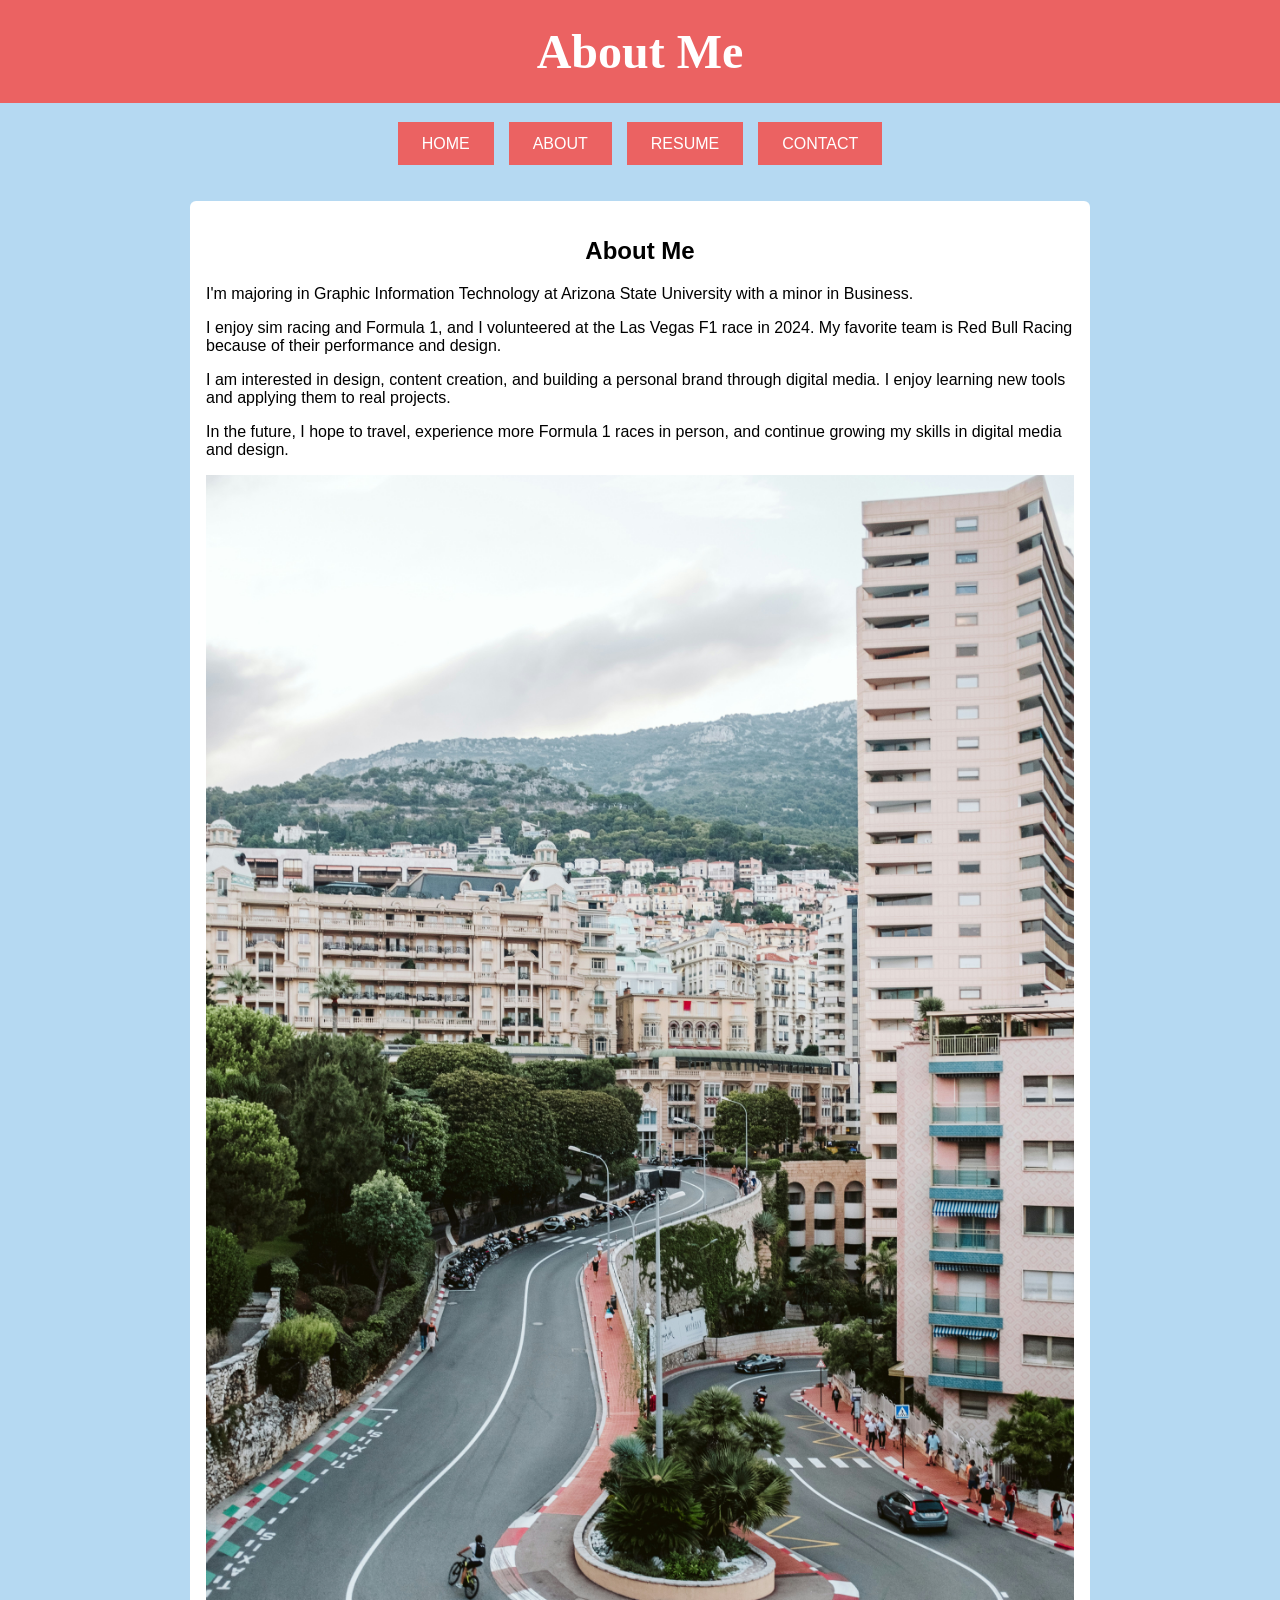
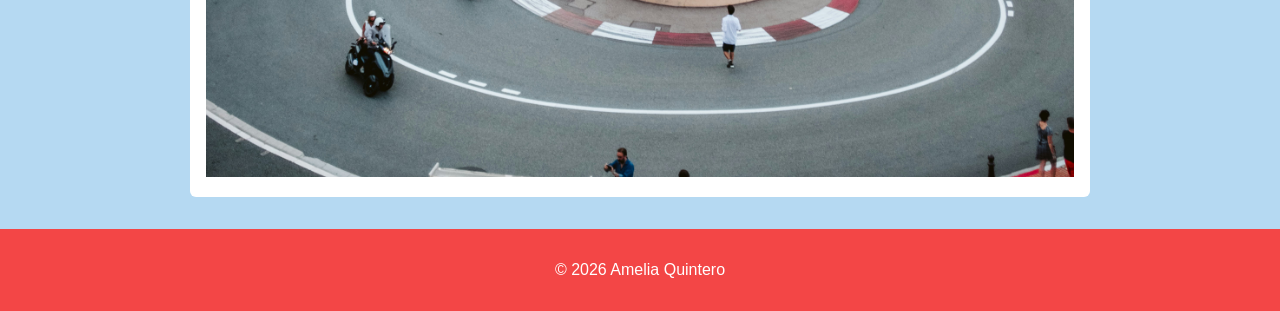
==== about.html @ 94b7c043 "Final portfolio build" ====
<!DOCTYPE html>
<html lang="en">
<head>
    <meta charset="UTF-8">
    <meta name="viewport" content="width=device-width, initial-scale=1.0">
    <link rel="stylesheet" href="style.css">
    <title>About</title>
</head>
<body>

<header>
    <h1>About Me</h1>
</header>

<nav>
  <ul>
    <li><a href="index.html">Home</a></li>
    <li><a href="about.html">About</a></li>
    <li><a href="resume.html">Resume</a></li>
    <li><a href="contact.html">Contact</a></li>
  </ul>
</nav>

<main>
    <section>
        <h2>About Me</h2>

        <p>I'm majoring in Graphic Information Technology at Arizona State University with a minor in Business.</p>

        <p>I enjoy sim racing and Formula 1, and I volunteered at the Las Vegas F1 race in 2024. My favorite team is Red Bull Racing because of their performance and design.</p>

        <p>I am interested in design, content creation, and building a personal brand through digital media. I enjoy learning new tools and applying them to real projects.</p>

        <p>In the future, I hope to travel, experience more Formula 1 races in person, and continue growing my skills in digital media and design.</p>

        <img src="f1git.jpg" alt="Formula 1 cars racing on a city street circuit with a sharp hairpin turn">
    </section>
</main>

<footer>
    <p>&copy; 2026 Amelia Quintero</p>
</footer>

</body>
</html>
---- style.css ----
/* CSS by Amelia Quintero */

/* MOBILE FIRST */
body {
  background-color: #B5D9F2;
  display: grid;
  grid-template-columns: 1fr;
  gap: 1rem;
  margin: 0;
  font-family: Trebuchet MS, sans-serif;
}

/* MAIN LAYOUT (fixes zoom issue) */
main {
  max-width: 900px;
  width: 100%;
  margin: 0 auto;
  padding: 1rem;
}

/* HEADER */
header {
  text-align: center;
  padding: 1.5rem;
  background-color: #eb6262;
  color: white;
}

h1 {
  font-family: "Brush Script MT", cursive;
  font-size: 3rem;
  margin: 0;
}

h2 {
  text-align: center;
}

/* NAVIGATION */
nav ul {
  display: flex;
  justify-content: center;
  gap: 15px;
  list-style: none;
  padding: 0;
  margin: 1rem 0;
}

nav a {
  text-decoration: none;
  background-color: #eb6262;
  padding: 0.8rem 1.5rem;
  color: white;
  font-size: 1rem;
  text-transform: uppercase;
  transition: 0.2s ease;
}

nav a:hover {
  background-color: #c94d4d;
}

/* SECTIONS */
section {
  background-color: white;
  padding: 1rem;
  border-radius: 6px;
  max-width: 900px;
  margin: 0 auto;
}

/* IMAGES */
img {
  max-width: 100%;
  height: auto;
}

/* CARDS */
.card-container {
  display: flex;
  flex-direction: column;
  gap: 1rem;
  align-items: center;
}

.card {
  background-color: #E8E8E8;
  padding: 1rem;
  width: 100%;
  max-width: 400px;
  border-radius: 6px;
}

/* FOOTER */
footer {
  text-align: center;
  padding: 1rem;
  background-color: #f34646;
  color: white;
}

/* MEDIA QUERY */
@media (min-width: 768px) {
  .card-container {
    flex-direction: row;
    justify-content: center;
  }
}
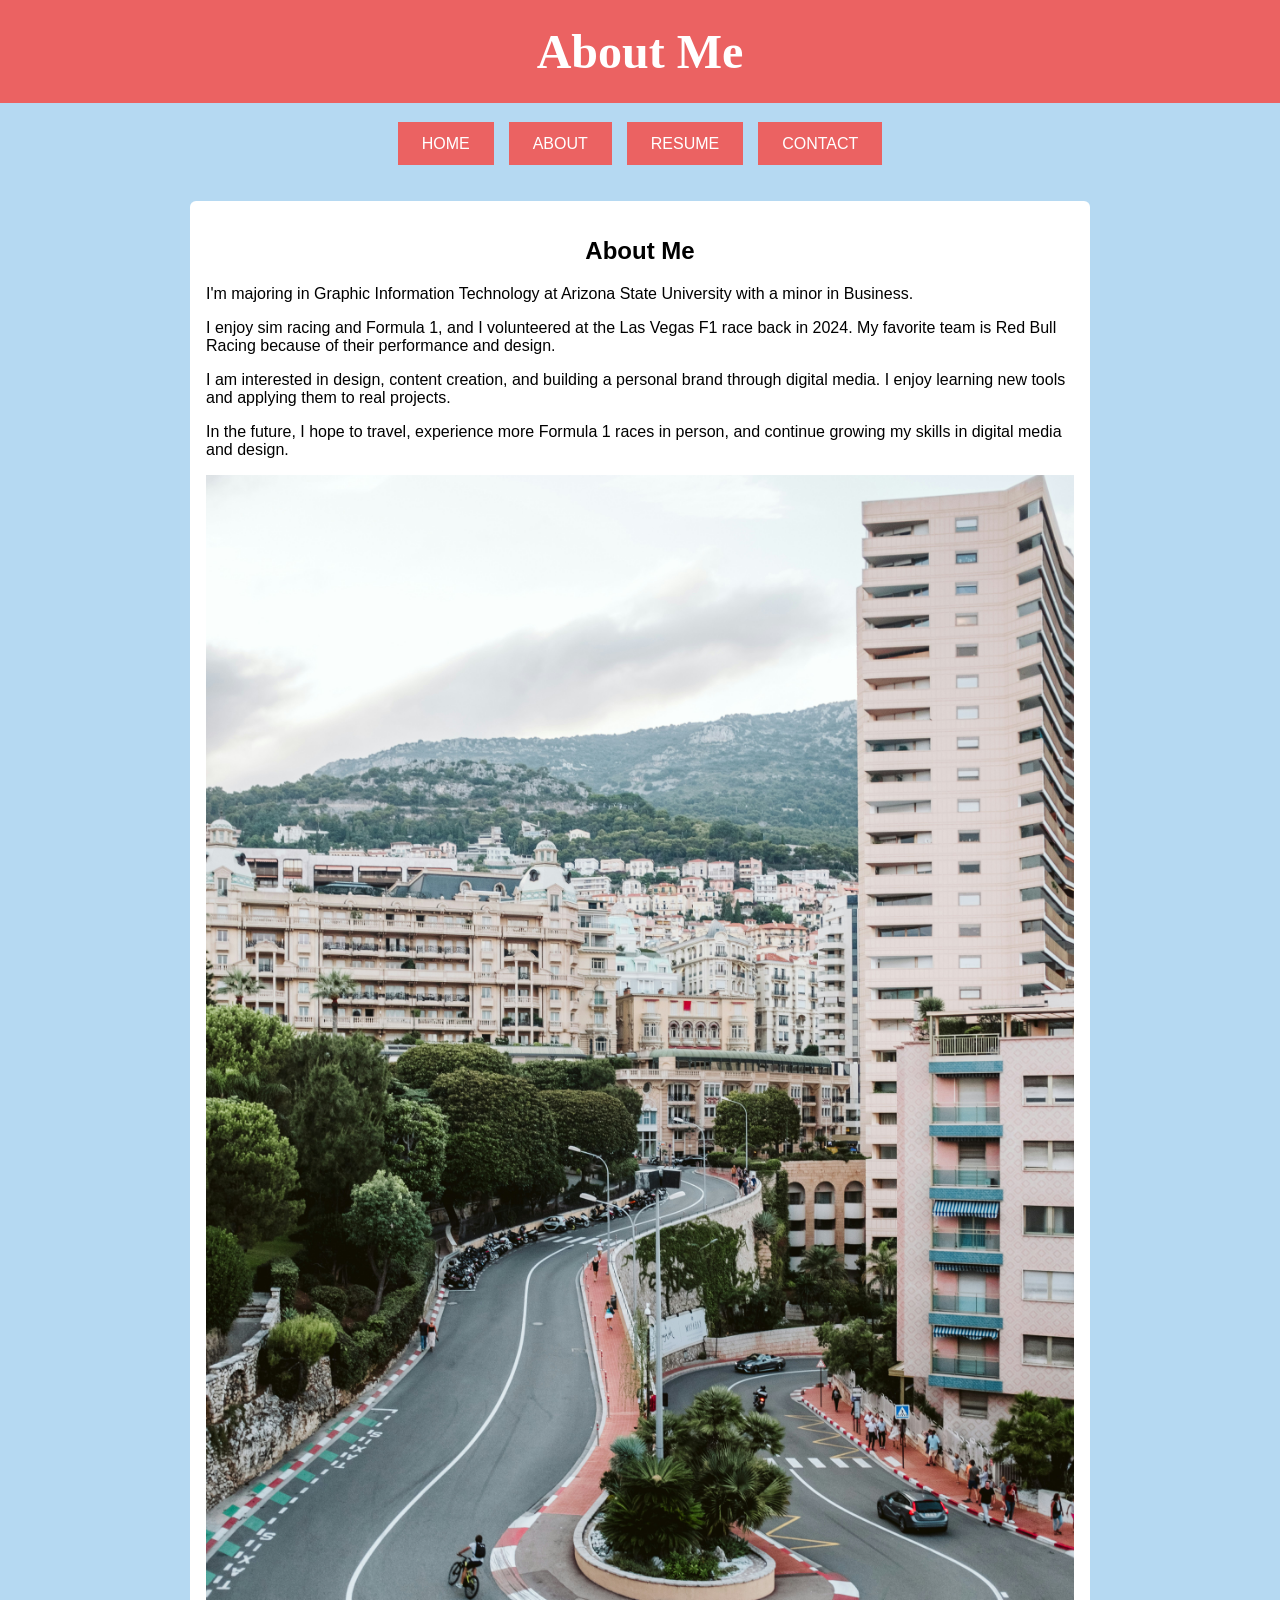
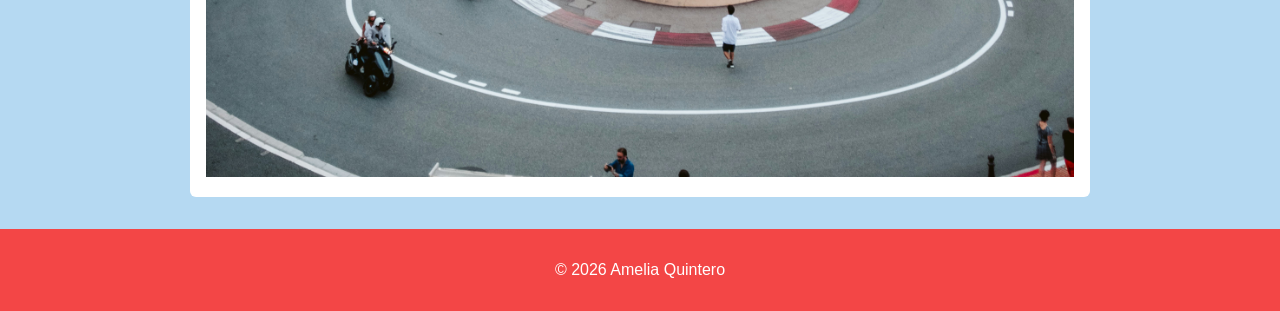
==== commit a010cf32: "sim racing" ====
--- a/about.html
+++ b/about.html
@@ -27,7 +27,7 @@
 
         <p>I'm majoring in Graphic Information Technology at Arizona State University with a minor in Business.</p>
 
-        <p>I enjoy sim racing and Formula 1, and I volunteered at the Las Vegas F1 race in 2024. My favorite team is Red Bull Racing because of their performance and design.</p>
+        <p>I enjoy sim racing and Formula 1, and I volunteered at the Las Vegas F1 race back in 2024. My favorite team is Red Bull Racing because of their performance and design.</p>
 
         <p>I am interested in design, content creation, and building a personal brand through digital media. I enjoy learning new tools and applying them to real projects.</p>
 
